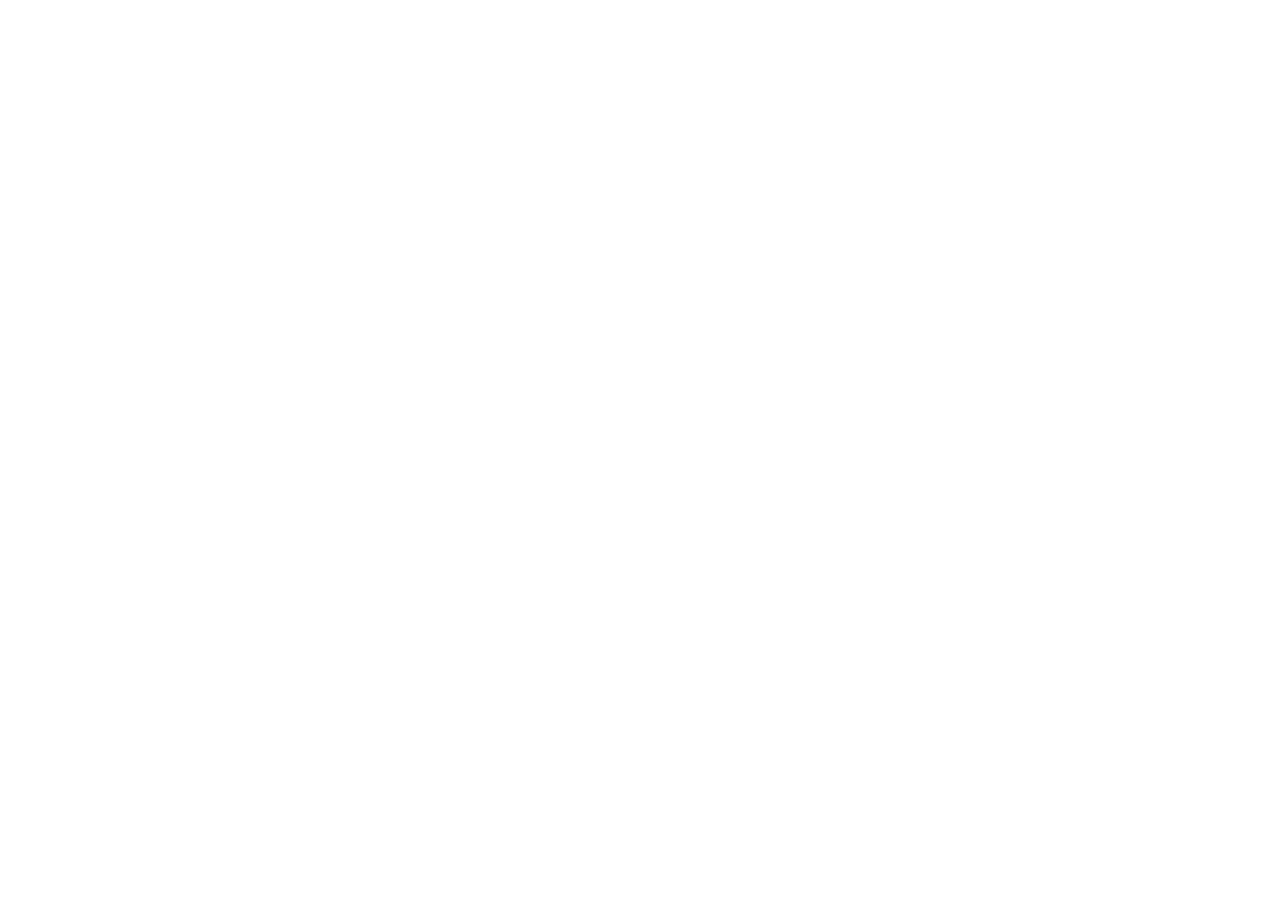
==== index.html @ bef88794 "colocando imagens" ====
<!DOCTYPE html>
<html lang="pt-br">
<head>
    <meta charset="UTF-8">
    <meta http-equiv="X-UA-Compatible" content="IE=edge">
    <meta name="viewport" content="width=device-width, initial-scale=1.0">
    <title>CM LIFE</title>
    <link rel="stylesheet" href="/css/estilo.css">
</head>
<body>
    
</body>
</html>
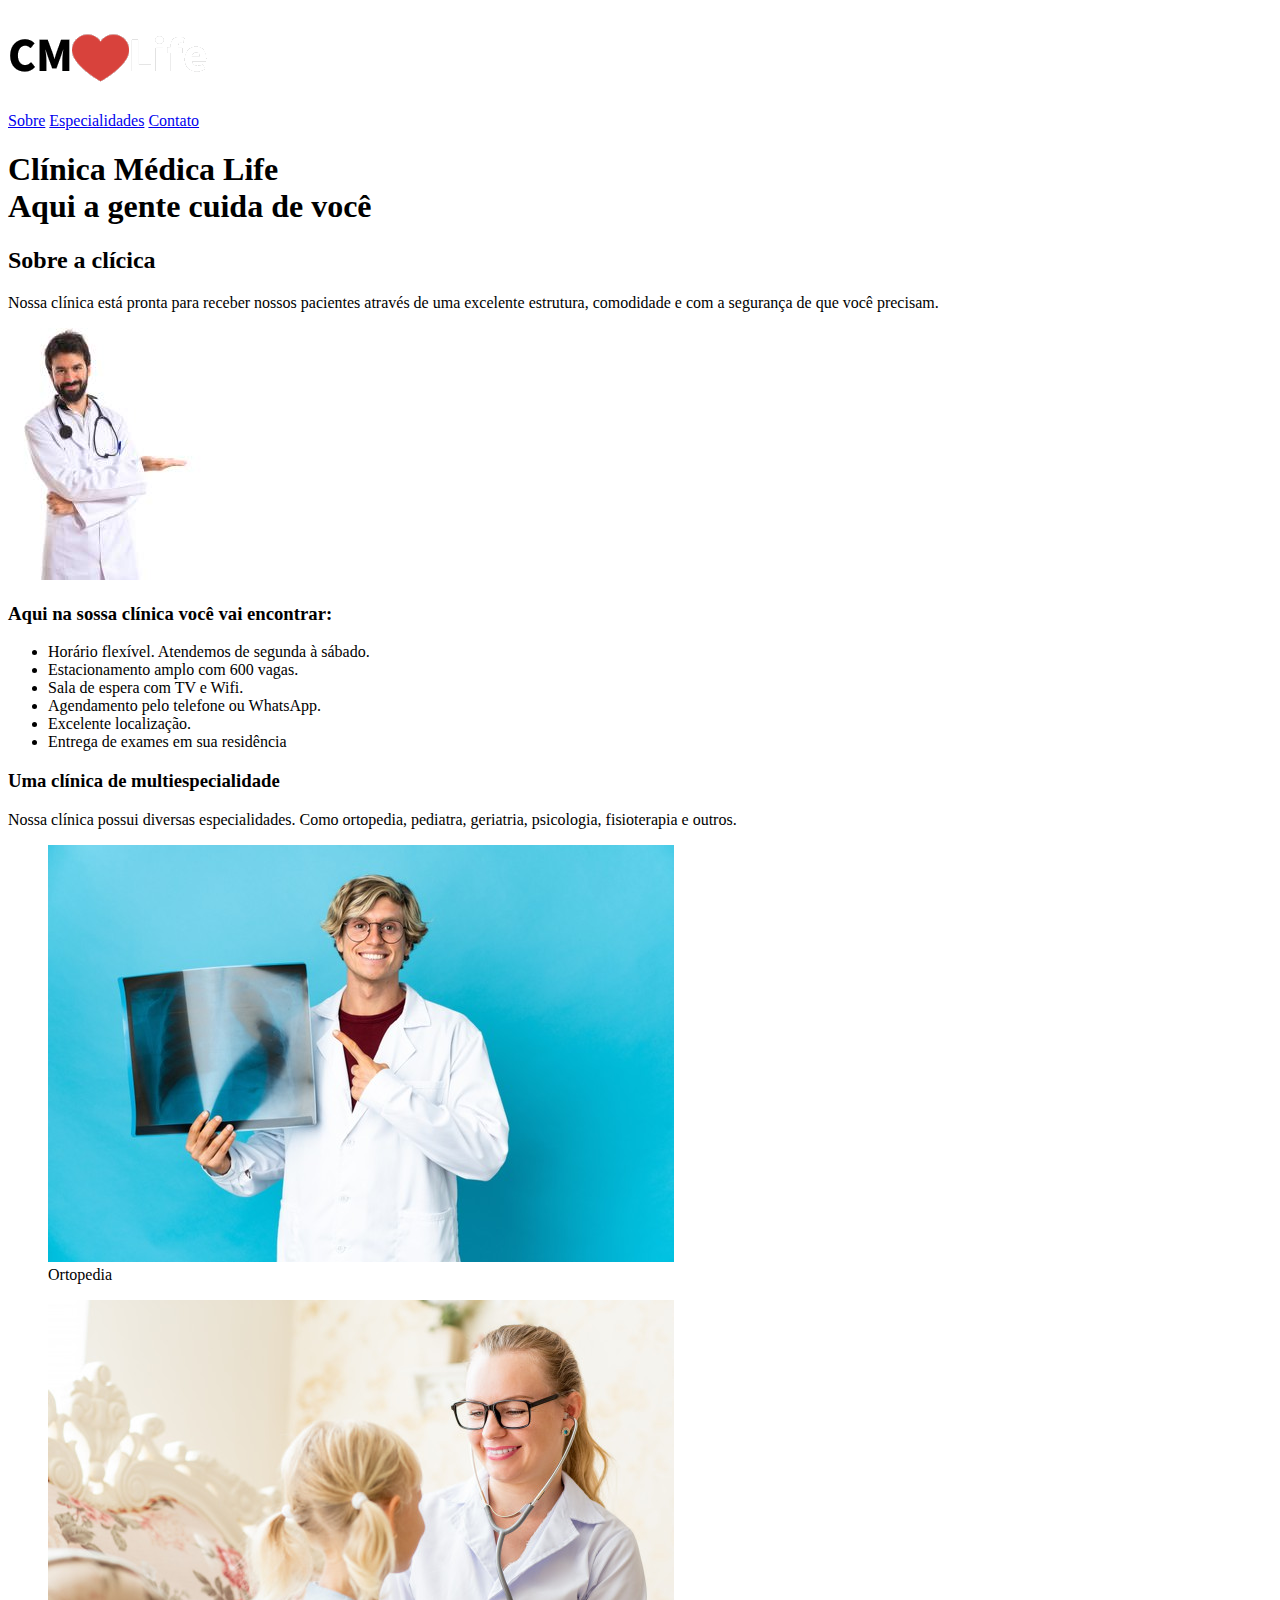
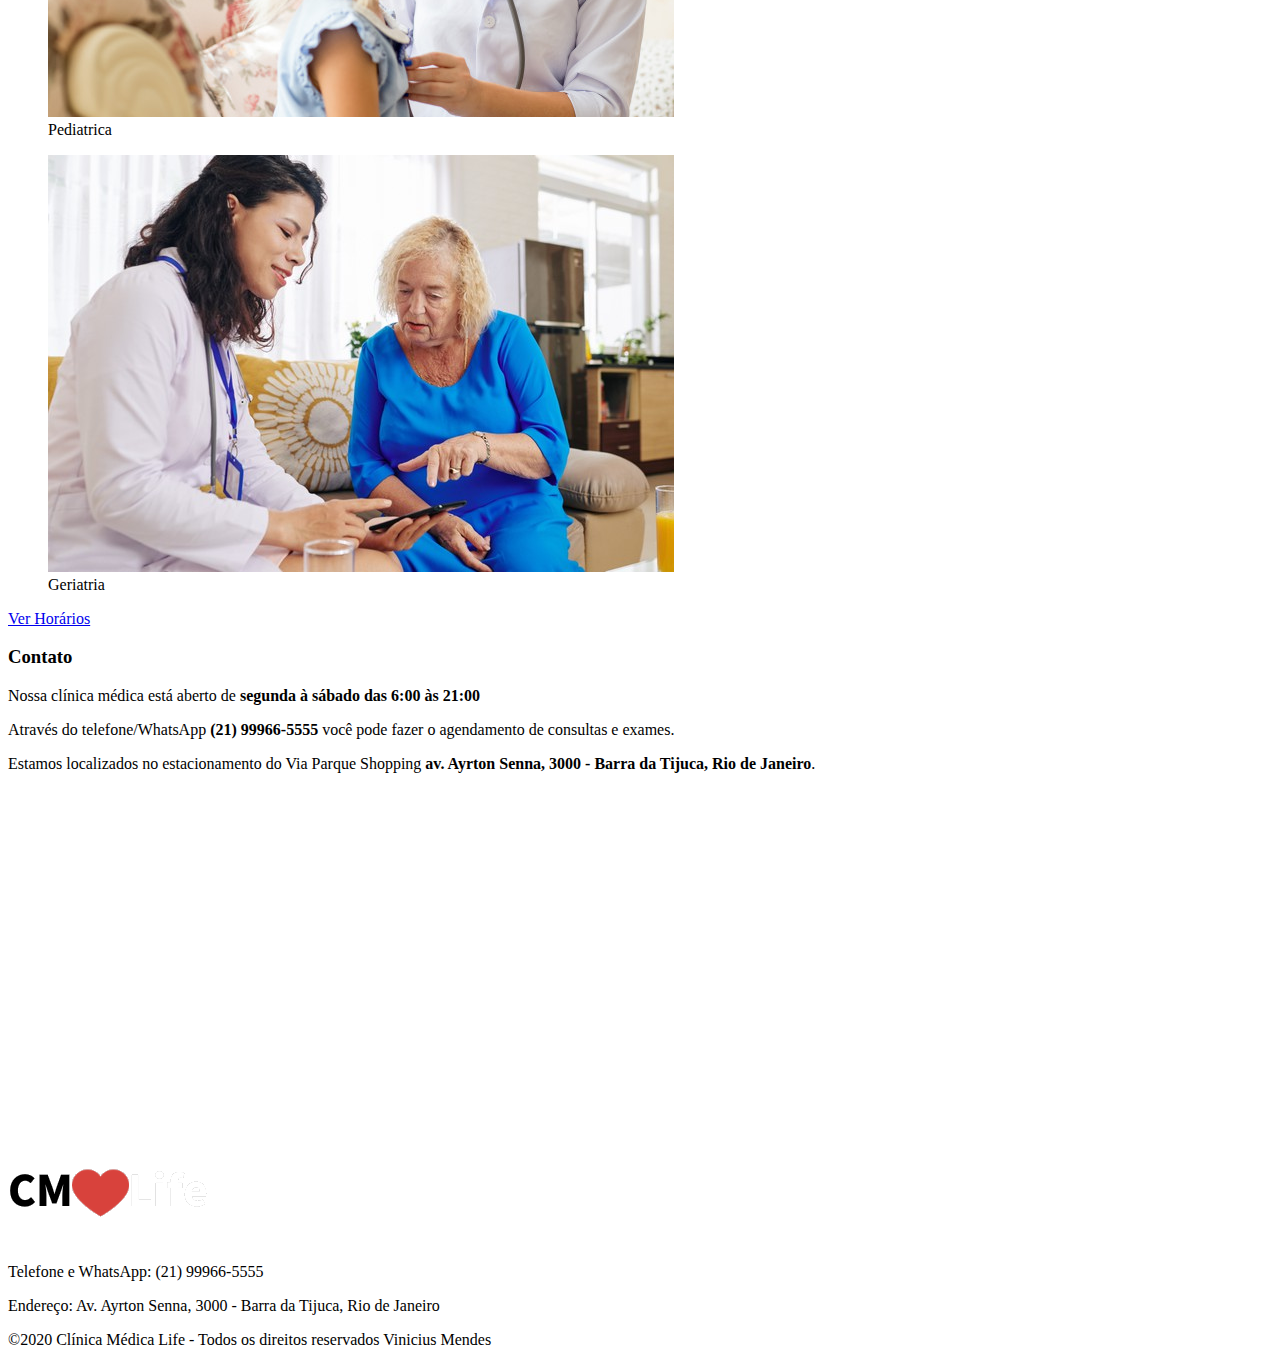
==== commit 0e7bb084: "Update index.html" ====
--- a/index.html
+++ b/index.html
@@ -8,6 +8,101 @@
     <link rel="stylesheet" href="/css/estilo.css">
 </head>
 <body>
-    
+    <header>
+        <div>
+            <div>
+                <a href="index.html"><img src="img/logo.png" alt=""></a>
+            </div>
+            <nav>
+                <a href="#sobre">Sobre</a>
+                <a href="especialidades.html">Especialidades</a>
+                <a href="#contato">Contato</a>
+            </nav>
+        </div>
+    </header>
+
+    <main>
+        <section>
+            <div>
+                <h1>Clínica Médica Life <br> Aqui a gente cuida de você</h1>
+            </div>
+        </section>
+
+        <section id="sobre">    
+            <div>
+                <h2>Sobre a clícica</h2>
+                <p>Nossa clínica está pronta para receber nossos pacientes através de uma excelente estrutura, comodidade e com a segurança de que você precisam.</p>
+            </div>
+
+            <div>
+                <img src="img/medico.jpg" alt="">
+
+                <div>
+                    <h3>Aqui na sossa clínica você vai encontrar:</h3>
+                    <ul>
+                        <li>Horário flexível. Atendemos de segunda à sábado.</li>
+                        <li>Estacionamento amplo com 600 vagas.</li>
+                        <li>Sala de espera com TV e Wifi.</li>
+                        <li>Agendamento pelo telefone ou WhatsApp.</li>
+                        <li>Excelente localização.</li>
+                        <li>Entrega de exames em sua residência</li>
+                    </ul>
+                </div>
+            </div>
+        </section>
+
+        <section id="especialidades">
+            <div>
+                <h3>Uma clínica de multiespecialidade</h3>
+                <p>Nossa clínica possui diversas especialidades. Como ortopedia, pediatra, geriatria, psicologia, fisioterapia e outros.</p>
+            </div>
+
+            <div>
+                <figure>
+                    <img src="img/ortopedia1.png" alt="">
+                    <figcaption>Ortopedia</figcaption>
+                </figure>
+
+                <figure>
+                    <img src="img/pediatra.png" alt="">
+                    <figcaption>Pediatrica</figcaption>
+                </figure>
+
+                <figure>
+                    <img src="img/geriatra.png" alt="">
+                    <figcaption>Geriatria</figcaption>
+                </figure>
+            </div>
+
+            <div>
+                <a href="especialidades.html">Ver Horários</a>
+            </div>
+        </section>
+
+        <section id="contato"> 
+            <div>
+                <h3>Contato</h3>
+                <p>Nossa clínica médica está aberto de <strong>segunda à sábado das 6:00 às 21:00</strong></p>
+                <p>Através do telefone/WhatsApp <strong>(21) 99966-5555</strong> você pode fazer o agendamento de consultas e exames.</p>
+                <p>Estamos localizados no estacionamento do Via Parque Shopping <strong>av. Ayrton Senna, 3000 - Barra da Tijuca, Rio de Janeiro</strong>.</p>
+
+                <div>
+                    <iframe src="https://www.google.com/maps/embed?pb=!1m14!1m8!1m3!1d14692.471710812997!2d-43.3641911!3d-22.9826906!3m2!1i1024!2i768!4f13.1!3m3!1m2!1s0x0%3A0x539cb07246f0e38d!2sVia%20Parque%20Shopping!5e0!3m2!1spt-BR!2sbr!4v1612707978931!5m2!1spt-BR!2sbr"width="100%" height="350" frameborder="0" style="border:0 " allowfullscreen></iframe>
+                </div>
+            </div>
+        </section>
+    </main>
+
+    <footer>
+        <div>
+            <img src="img/logo.png" alt="">
+
+            <p>Telefone e WhatsApp: (21) 99966-5555</p>
+
+            <p>Endereço: Av. Ayrton Senna, 3000 - Barra da Tijuca, Rio de Janeiro</p>
+
+            <p> ©2020 Clínica Médica Life  - Todos os direitos reservados Vinicius Mendes</p>
+        </div>
+    </footer>
 </body>
 </html>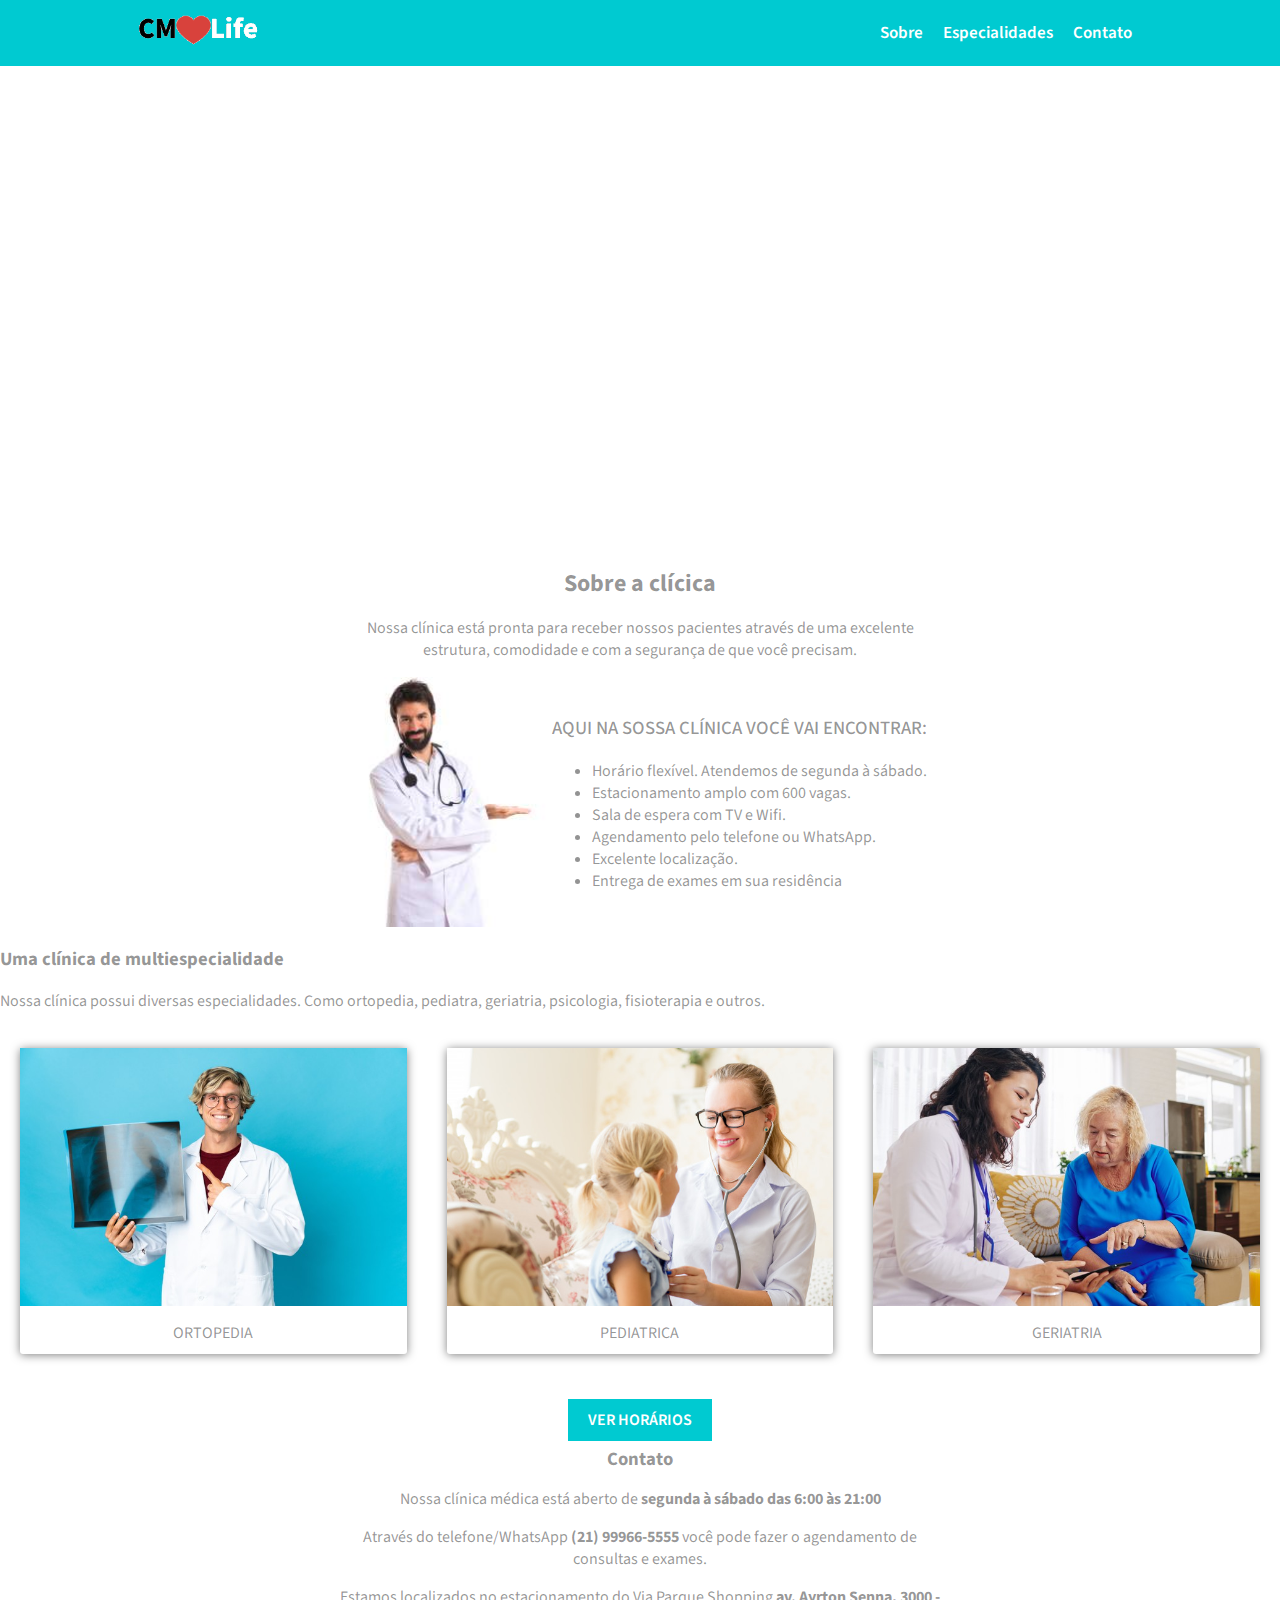
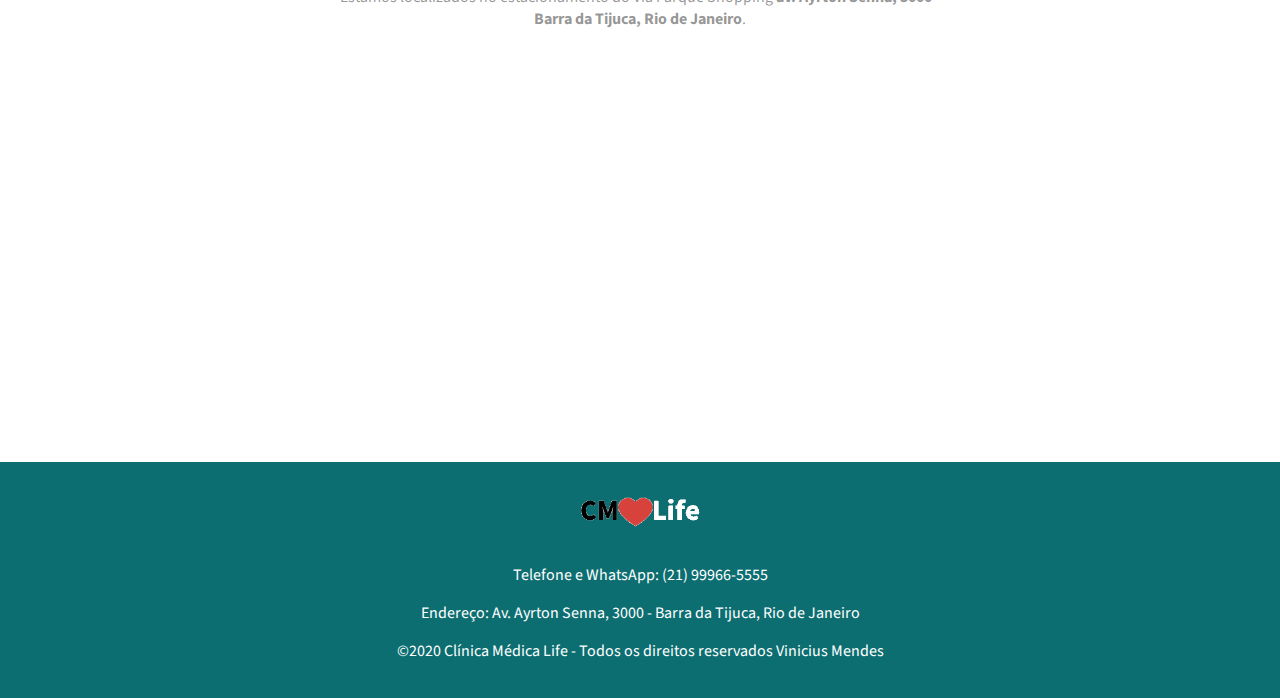
==== commit d919403b: "versão 2" ====
--- a/index.html
+++ b/index.html
@@ -6,14 +6,15 @@
     <meta name="viewport" content="width=device-width, initial-scale=1.0">
     <title>CM LIFE</title>
     <link rel="stylesheet" href="/css/estilo.css">
+    <link rel="stylesheet" href="https://fonts.googleapis.com/css2?family=Source+Sans+Pro:ital,wght@0,200;0,300;0,400;0,600;0,700;0,900;1,200;1,300;1,400;1,600;1,700;1,900&display=swap">
 </head>
 <body>
-    <header>
-        <div>
-            <div>
-                <a href="index.html"><img src="img/logo.png" alt=""></a>
+    <header class="topo">
+        <div class="secao">
+            <div class="secao-topo">
+                <a href="index.html"><img class="logo-topo" src="img/logo.png" alt=""></a>
             </div>
-            <nav>
+            <nav class="link-topo">
                 <a href="#sobre">Sobre</a>
                 <a href="especialidades.html">Especialidades</a>
                 <a href="#contato">Contato</a>
@@ -22,19 +23,19 @@
     </header>
 
     <main>
-        <section>
-            <div>
+        <section class="visao-geral">
+            <div class="visao-geral-titulo secao">
                 <h1>Clínica Médica Life <br> Aqui a gente cuida de você</h1>
             </div>
         </section>
 
-        <section id="sobre">    
-            <div>
+        <section id="sobre" class="secao-sobre secao">    
+            <div class="secao-conteudo">
                 <h2>Sobre a clícica</h2>
                 <p>Nossa clínica está pronta para receber nossos pacientes através de uma excelente estrutura, comodidade e com a segurança de que você precisam.</p>
             </div>
 
-            <div>
+            <div class="visao-sobre">
                 <img src="img/medico.jpg" alt="">
 
                 <div>
@@ -51,42 +52,42 @@
             </div>
         </section>
 
-        <section id="especialidades">
-            <div>
+        <section id="especialidades secao-especialidades secao " >
+            <div class="visao-conteudo">
                 <h3>Uma clínica de multiespecialidade</h3>
                 <p>Nossa clínica possui diversas especialidades. Como ortopedia, pediatra, geriatria, psicologia, fisioterapia e outros.</p>
             </div>
 
-            <div>
-                <figure>
+            <div class="visao-especialidades">
+                <figure class="visao-especialidade">
                     <img src="img/ortopedia1.png" alt="">
                     <figcaption>Ortopedia</figcaption>
                 </figure>
 
-                <figure>
+                <figure class="visao-especialidade">
                     <img src="img/pediatra.png" alt="">
                     <figcaption>Pediatrica</figcaption>
                 </figure>
 
-                <figure>
+                <figure class="visao-especialidade">
                     <img src="img/geriatra.png" alt="">
                     <figcaption>Geriatria</figcaption>
                 </figure>
             </div>
 
-            <div>
-                <a href="especialidades.html">Ver Horários</a>
+            <div class="visao-link-horarios">
+                <a class="link-horarios" href="especialidades.html">Ver Horários</a>
             </div>
         </section>
 
-        <section id="contato"> 
-            <div>
+        <section id="contato secao-contato secao"> 
+            <div class="secao-conteudo">
                 <h3>Contato</h3>
                 <p>Nossa clínica médica está aberto de <strong>segunda à sábado das 6:00 às 21:00</strong></p>
                 <p>Através do telefone/WhatsApp <strong>(21) 99966-5555</strong> você pode fazer o agendamento de consultas e exames.</p>
                 <p>Estamos localizados no estacionamento do Via Parque Shopping <strong>av. Ayrton Senna, 3000 - Barra da Tijuca, Rio de Janeiro</strong>.</p>
 
-                <div>
+                <div class="secao-rota">
                     <iframe src="https://www.google.com/maps/embed?pb=!1m14!1m8!1m3!1d14692.471710812997!2d-43.3641911!3d-22.9826906!3m2!1i1024!2i768!4f13.1!3m3!1m2!1s0x0%3A0x539cb07246f0e38d!2sVia%20Parque%20Shopping!5e0!3m2!1spt-BR!2sbr!4v1612707978931!5m2!1spt-BR!2sbr"width="100%" height="350" frameborder="0" style="border:0 " allowfullscreen></iframe>
                 </div>
             </div>
@@ -94,8 +95,8 @@
     </main>
 
     <footer>
-        <div>
-            <img src="img/logo.png" alt="">
+        <div class="secao">
+            <img class="logo-topo" src="img/logo.png" alt="">
 
             <p>Telefone e WhatsApp: (21) 99966-5555</p>
 
--- a/css/estilo.css
+++ b/css/estilo.css
@@ -0,0 +1,169 @@
+/*estilos gerais*/
+*{
+    box-sizing: border-box;
+}
+
+body{
+    font-family: 'Source Sans Pro',sans-serif;
+    margin: 0;
+    padding: 0;
+}
+
+main{
+    color: #0000006c;
+    margin-bottom: 60px;
+}
+
+.secao{
+    max-width: 1024px;
+    margin: 0 auto ; 
+}
+
+.secao-conteudo{
+    max-width: 600px;
+    margin: 0 auto;
+    text-align: center;
+}
+.secao-conteudo h2, .secao-conteudo h3{
+    margin: 0;
+}
+
+/* CSS TOPO*/
+
+.topo{
+    background-color: #00cad1;
+    width: 100%;
+}
+
+.topo .secao{
+    display: flex;
+    align-items: center;
+    justify-content: space-between;
+    width: 100%;
+    min-height: 60px;
+    padding: 0 10px;
+    margin: 0 auto;
+}
+
+.secao-topo{
+    font-weight: bold;
+    
+    color: #fff;
+    display: flex;
+    justify-content: center;
+    align-items: center;
+}
+
+.logo-topo{
+    height: 60px;
+}
+
+.link-topo{
+    display: flex;
+}
+
+.link-topo a{
+    padding: 10px;
+    text-decoration: none;
+    color: #fff;
+    font-weight: 600;
+    font-size: 17px;
+}
+.link-topo a:hover{
+    color: #004b4c;
+    font-size: 15px;
+}
+/* fim do topo*/
+
+/* inicio do rodapé*/
+footer{
+    background-color: #0d6e71;
+    color: #fff;
+    padding: 20px;
+}
+
+footer .secao{
+    text-align: center;
+}
+/* fim do footer*/
+
+#aobre, #especialidades, #contato{
+    padding: 40px 20px 0;
+}
+
+/* Conteudo*/
+
+.visao-geral{
+    position: relative;
+    background-image: url(../img/recepcao.png);
+    background-repeat: no-repeat;
+    background-size: cover;
+    width: 100%;
+    height: 500px;
+}
+.visao-geral-titulo{
+    height: 100%;
+    color: #fff;
+
+    padding: 10px;
+    display: flex;
+    align-items: center;
+}
+
+.visao-geral h1{
+    font-weight: 500;
+    text-transform: uppercase;
+    font-size: 30px;
+    margin: 0;
+}
+
+.visao-sobre{
+    display: flex;
+    flex-wrap: wrap;
+    justify-content: center;
+    align-items: center;
+}
+
+.secao-sobre h3{
+    font-weight: 500;
+    text-transform: uppercase;
+}
+
+.visao-sobre img{
+    height: 250px;
+}
+
+.visao-especialidades{
+    display: flex;
+    flex-wrap: wrap;
+}
+.visao-especialidade{
+    border-radius: 3px;
+    box-shadow:0px 1px 10px rgb(0 0 0 /50%) ;
+    margin: 20px;
+    width: calc(100%/3 - 40px);
+}
+.visao-especialidade img{
+    width: 100%;
+}
+
+.visao-especialidade figcaption{
+    text-align: center;
+    padding: 10px;
+    text-transform: uppercase;
+}
+
+.visao-link-horarios{
+    text-align: center;
+    margin-top: 20px;
+    padding: 15px;
+}
+
+.link-horarios {
+    background-color: #00cad1;
+    color: #fff;
+    font-weight: 600;
+    text-transform: uppercase;
+    padding: 10px 20px;
+    text-decoration: none;
+}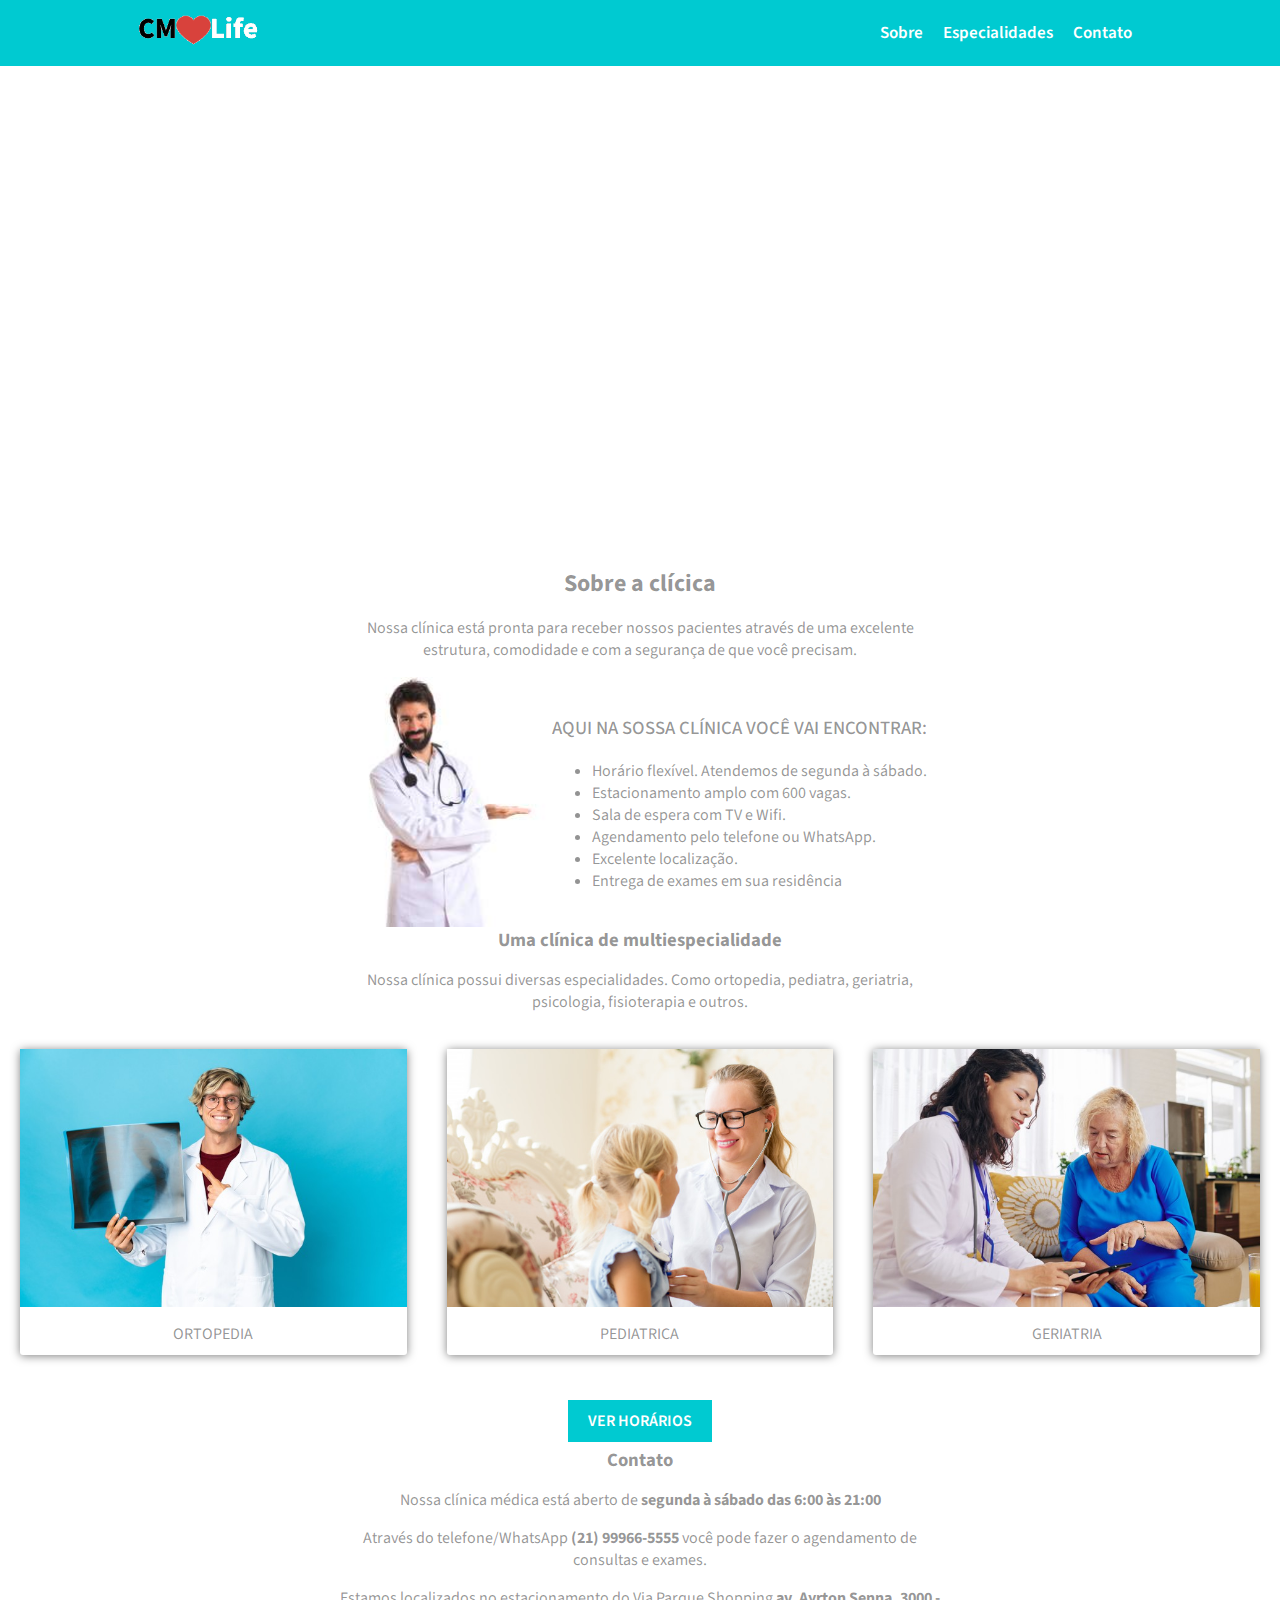
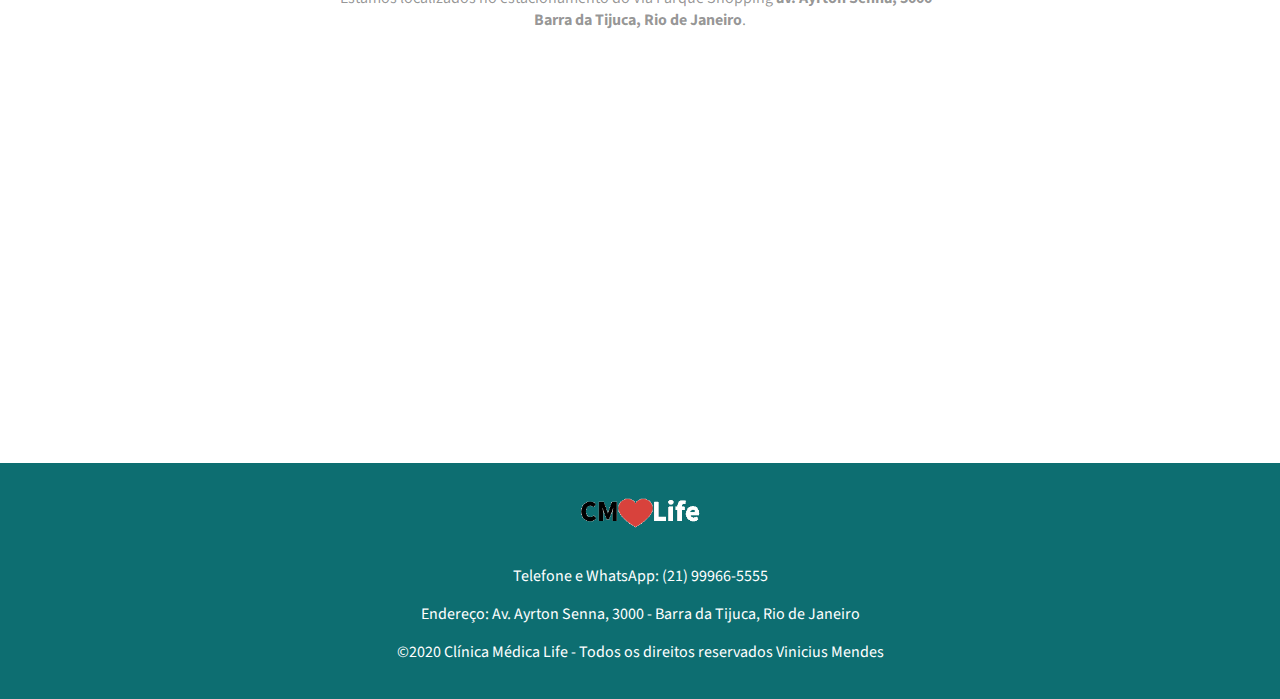
==== commit 8dcdbafd: "v3" ====
--- a/index.html
+++ b/index.html
@@ -53,7 +53,7 @@
         </section>
 
         <section id="especialidades secao-especialidades secao " >
-            <div class="visao-conteudo">
+            <div class="secao-conteudo">
                 <h3>Uma clínica de multiespecialidade</h3>
                 <p>Nossa clínica possui diversas especialidades. Como ortopedia, pediatra, geriatria, psicologia, fisioterapia e outros.</p>
             </div>
--- a/css/estilo.css
+++ b/css/estilo.css
@@ -166,4 +166,27 @@
     text-transform: uppercase;
     padding: 10px 20px;
     text-decoration: none;
+}
+
+/*RESPOSIVE*/
+
+@media (max-width: 1024px){
+    .visao-geral{height: 400px;}
+}
+
+@media (max-width: 768px){
+    .visao-geral{height: 300px;}
+    .visao-sobre img{display: none;}
+    .visao-especialidades {justify-content: center;}
+    .visao-especialidade {
+        width: calc(100% / 2 - 40px);
+      }
+}
+
+@media (max-width: 425px){
+    .visao-geral { height: 200px;}
+    .visao-geral h1 { font-size: 28px;}
+    .visao-especialidade  {
+        width: 100%;
+      }
 }